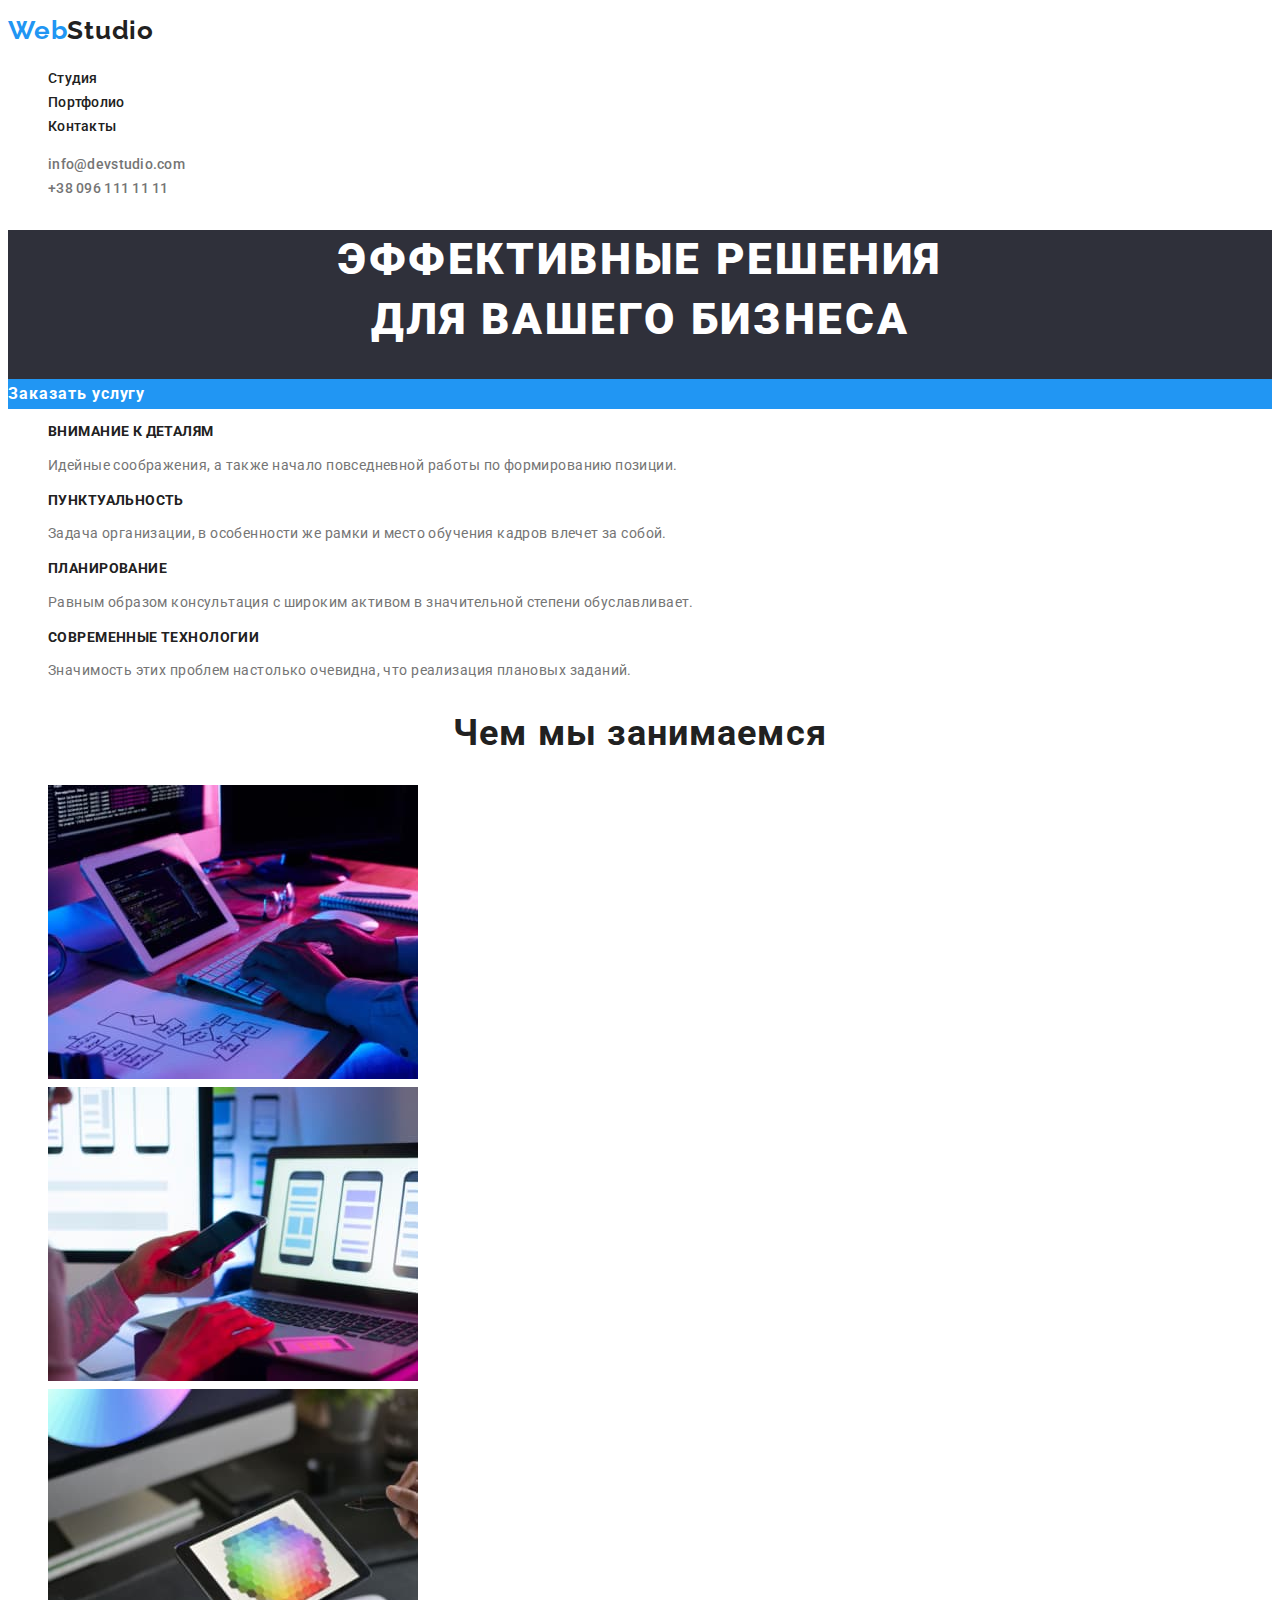
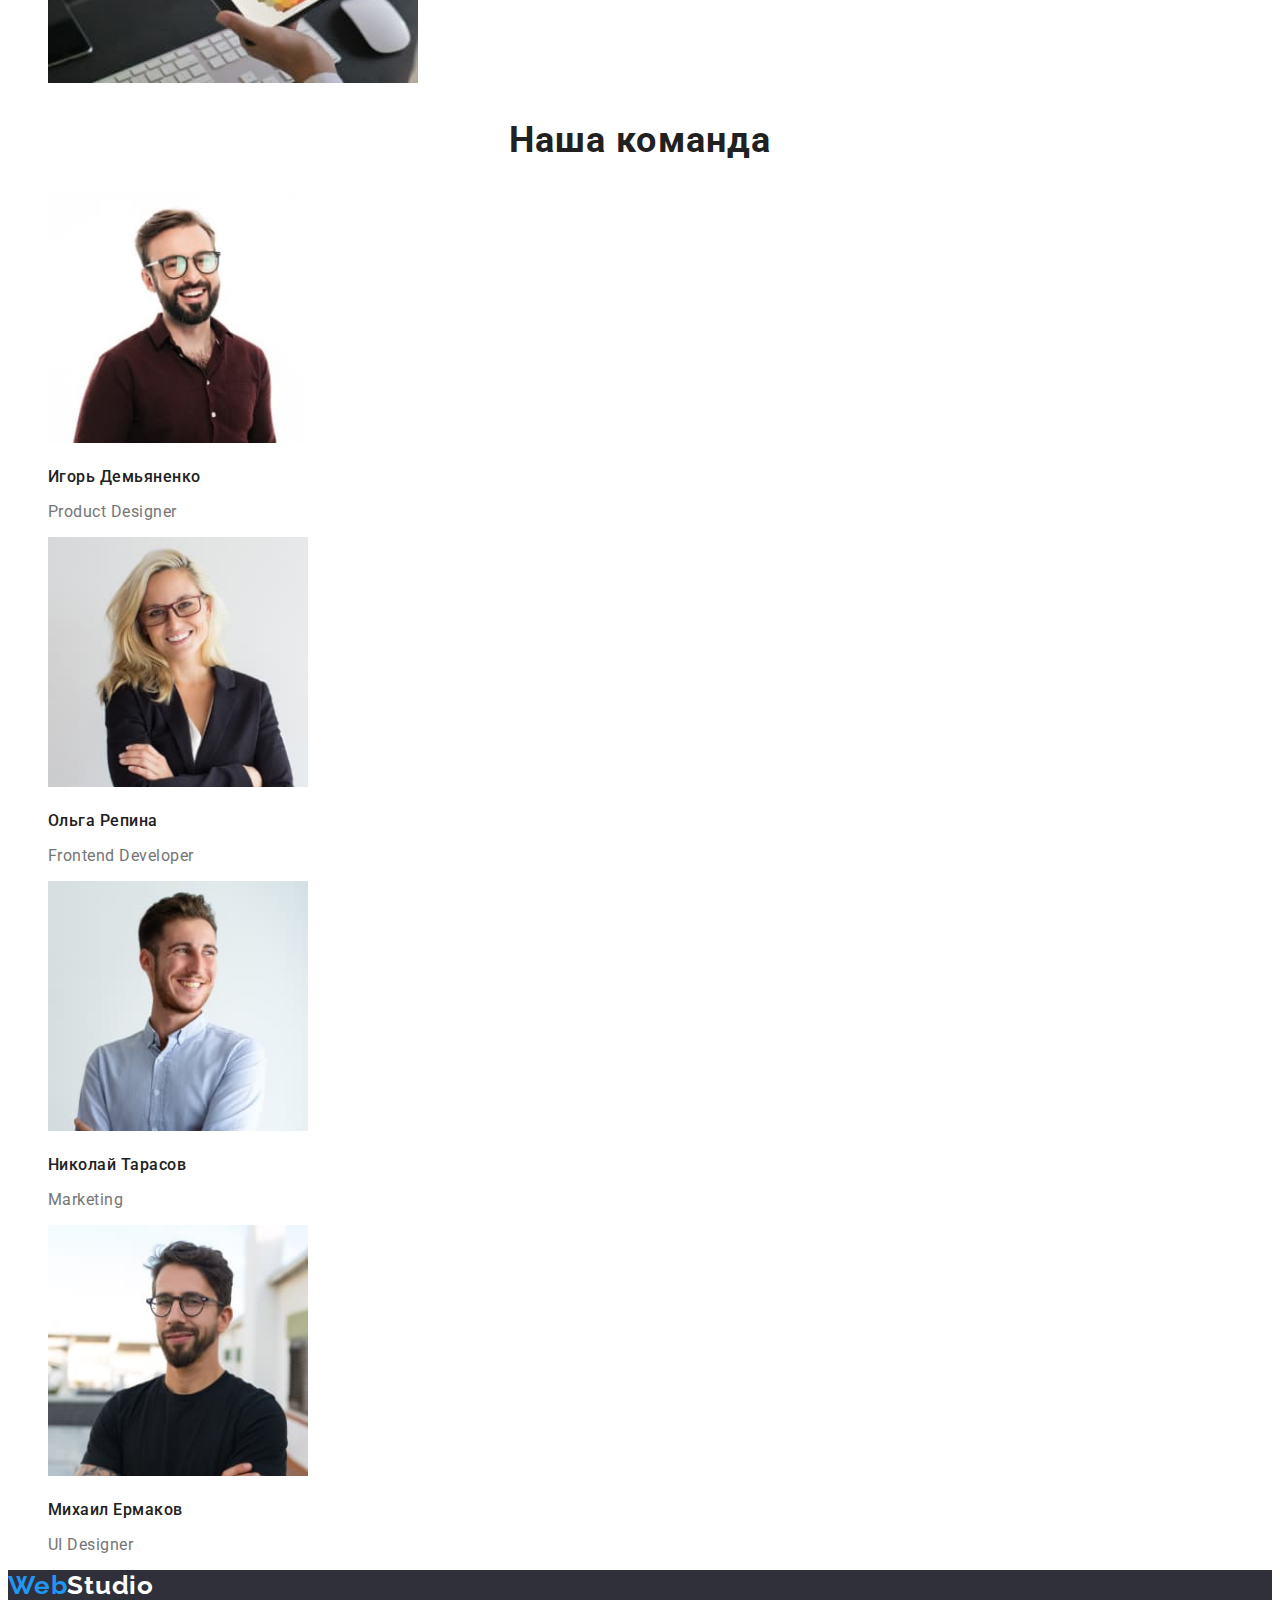
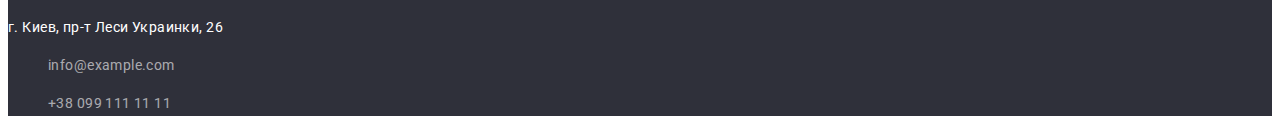
==== index.html @ a6c59359 "Финалка" ====
<!DOCTYPE html>
<html lang="ru">
<head>
    <meta charset="UTF-8">
    <meta name="viewport" content="width=device-width, initial-scale=1.0">
    <title>Студия</title>
    <link href="https://fonts.googleapis.com/css2?family=Raleway:wght@700&family=Roboto:wght@400;500;700;900&display=swap" rel="stylesheet">
    <link rel="stylesheet" href="node_modules/modern-normalize/modern-normalize.css">
    <link rel="stylesheet" href="./styles/styles.css" />
</head>
<body class="body">
    <header>
        <div class="container">
        <nav class="site-nav">
            <a href="./index.html" class="logo link"><span class="logo-main link">Web</span>Studio</a>
            <ul>
                <li><a href="./index.html" class="site-nav link">Студия</a></li>
                <li><a href="./portfolio.html" class="site-nav link">Портфолио</a></li>
                <li><a href="" class="site-nav link">Контакты</a></li>
            </ul>
        </nav>
            <ul class="header-contact">
                <li><a href="mailto:info@devstudio.com" class="header-contact link">info@devstudio.com</a></li>
                <li><a href="tel:+380961111111" class="header-contact link">+38 096 111 11 11</a></li>
            </ul>
        </div>
    </header>
    <main>
        <section class="hero-section">
            <h1 class="hero-title">Эффективные решения <br/>для вашего бизнеса</h1>
            <a href="" class="hero-button">Заказать услугу</a>
        </section>
        <section class="section">
            <!-- Следующий заголовок для семантики. На макете его нет-->
            <h2 class="section-title visually-hidden">Наши преимущества</h2>
            <ul>
                <li>
                    <h3 class="section-subtitle">Внимание к деталям</h3>
                    <p class="section-text">Идейные соображения, а также начало повседневной работы по формированию позиции.</p>
                </li>
                <li>
                    <h3 class="section-subtitle">Пунктуальность</h3>
                    <p class="section-text">Задача организации, в особенности же рамки и место обучения кадров влечет за собой.</p>
                </li>
                <li>
                    <h3 class="section-subtitle">Планирование</h3>
                    <p class="section-text">Равным образом консультация с широким активом в значительной степени обуславливает.</p>
                </li>
                <li>
                    <h3 class="section-subtitle">Современные технологии</h3>
                    <p class="section-text">Значимость этих проблем настолько очевидна, что реализация плановых заданий.</p>
                </li>
                 </ul>
        </section>
        <section class="section">
            <h2 class="section-title">Чем мы занимаемся</h2>
            <ul>
                <li><a href=""><img src="images/image-1.jpg" alt="Коддинг" width="370"></a></li>
                <li><a href=""><img src="images/image-2.jpg" alt="Дизайн" width="370"> </a></li>
                <li><a href=""><img src="images/image-3.jpg" alt="Интерфейс" width="370"></a></li>
            </ul>
        </section>
        <section class="section">
            <h2 class="section-title">Наша команда</h2>
            <ul>
                <li>
                    <img src="images/image-4.jpg" alt="Фото сотрудника Игорь Демьяненко" width="260">
                        <h3 class="name">Игорь Демьяненко</h3>
                        <p class="name-subtitle">Product Designer</p>
                </li>
                <li>
                    <img src="images/image-5.jpg" alt="Фото сотрудника Ольга Репина" width="260">
                        <h3 class="name">Ольга Репина</h3>
                        <p class="name-subtitle">Frontend Developer</p>
                    </li>
                    <li>
                    <img src="images/image-6.jpg" alt="Фото сотрудника Николай Тарасов" width="260">
                        <h3 class="name">Николай Тарасов</h3>
                        <p class="name-subtitle">Marketing</p>
                        </li>
                        <li>
                    <img src="images/image-7.jpg" alt="Фото сотрудника Михаил Ермаков" width="260">
                        <h3 class="name">Михаил Ермаков</h3>
                        <p class="name-subtitle">UI Designer</p>
                    </li>
            </ul>
        </section>
    </main>
    <footer class="page-footer">
        <a href="./index.html" class="footer-logo link"><span class="logo-main link">Web</span>Studio</a>
            <address class="address">
                <p>г. Киев, пр-т Леси Украинки, 26</p>
                <ul>
                    <li><p><a href="mailto:info@example.com" class="address link">info@example.com</a></p></li>
                    <li><p><a href="tel:+380991111111" class="address link">+38 099 111 11 11</a></p></li>
                </ul>
            </address>
    </footer>
</body>
</html>
---- styles/styles.css ----
*,
*::before,
*::after {
  box-sizing: border-box;
}

:root {
    --main-font-name: 'Roboto';
    --main-font-family: sans-serif;
    --secondary-font-name: 'Raleway';
    --secondary-font-family: sans-serif;

    --main-text-color: #757575;
    --main-background-color: #ffffff;
    --accent-text-color:#FFFFFF;
    --accent-color:#2196F3;
    --title-text-color:#212121;
    --button-background-color:#F5F4FA;
    --section-background-color:#2F303A;
    --address-color: rgba(255, 255, 255, 0.6);
}

.body {
    color: var(--main-text-color);
    background-color: var(--main-background-color);
    font-family: var(--main-font-name), var(--main-font-family);
    font-size: 14px;
    font-weight: 400;
    line-height: 1.714;
    letter-spacing: 0.03em;
}

.link {
    color: var(--title-text-color);
    text-decoration: none;
}

.title {
    color: var(--title-text-color);
    font-family: var(--main-font-name);
    font-style: normal;
    font-weight: bold;
}

ul {
    list-style: none;
}

.logo {
    color: var(--title-text-color);
    font-family: var(--secondary-font-name);
    font-style: normal;
    font-weight: bold;
    font-size: 26px;
    line-height: 1,192;
    /* identical to box height */

    letter-spacing: 0.03em;
}

.logo-main {
    color: var(--accent-color);
    font-family: var(--secondary-font-name);
    font-style: normal;
    font-weight: bold;
    font-size: 26px;
    line-height: 1.192;
    /* identical to box height */

    letter-spacing: 0.03em;
}

.site-nav.link {
    color:var(--title-text-color);
    font-style: normal;
    font-weight: 500;
    font-size: 14px;
    line-height: 1.142;
    letter-spacing: 0.02em;
}

.site-nav.link:hover,
.site-nav.link:focus {
    color:var(--accent-color);
    font-style: normal;
    font-weight: 500;
    font-size: 14px;
    line-height: 1.142;
    letter-spacing: 0.02em;
}

.header-contact.link {
    color:var(--main-text-color);
    font-family: var(--main-font-name);
    font-style: normal;
    font-weight: 500;
    font-size: 14px;
    line-height: 1.142;
    letter-spacing: 0.02em;
}

.header-contact.link:hover,
.header-contact.link:focus {
    color:var(--accent-color);
    font-family: var(--main-font-name);
    font-style: normal;
    font-weight: 500;
    font-size: 14px;
    line-height: 1.142;
    letter-spacing: 0.02em;
}

.hero-section {
    background-color: var(--section-background-color);
}

.hero-title {
    color: var(--accent-text-color);
    font-family: var(--main-font-name);
    font-style: normal;
    font-weight: 900;
    font-size: 44px;
    line-height: 1.363;
    /* or 136% */
    
    text-align: center;
    letter-spacing: 0.06em;
    text-transform: uppercase;
}

.hero-button {
    color: var(--accent-text-color);
    background-color: var(--accent-color);
    font-family: var(--main-font-name);
    font-style: normal;
    font-weight: bold;
    font-size: 16px;
    line-height: 1.875;
    /* identical to box height, or 187% */
    
    display: flex;
    align-items: center;
    text-align: center;
    letter-spacing: 0.06em;
    text-decoration: none;
}

.nav-button {
    color: var(--title-text-color);
    background-color: var(--button-background-color);
    font-family: var(--main-font-name);
    font-style: normal;
    font-weight: 500;
    font-size: 16px;
    line-height: 1.625;
/* identical to box height, or 162% */

text-align: center;
letter-spacing: 0.03em;
border-radius: 4px;
}

.nav-button:hover,
.nav-button:focus {
    color: var(--accent-text-color);
    background-color: var(--accent-color);
    font-family: var(--main-font-name);
    font-style: normal;
    font-weight: 500;
    font-size: 16px;
    line-height: 1.625;
/* identical to box height, or 162% */

text-align: center;
letter-spacing: 0.03em;
border-radius: 4px;
}

.section-title {
    color: var(--title-text-color);
    font-family: var(--main-font-name);
    font-style: normal;
    font-weight: bold;
    font-size: 36px;
    line-height: 1.166;
    text-align: center;
    letter-spacing: 0.03em;
}

.section-subtitle {
    color: var(--title-text-color);
    font-family: var(--main-font-name);
    font-style: normal;
    font-weight: bold;
    font-size: 14px;
    line-height: 1.172;
    letter-spacing: 0.03em;
    text-transform: uppercase;
}

.section-text {
    font-family: var(--main-font-name);
    font-style: normal;
    font-weight: normal;
    font-size: 14px;
    line-height: 1.714;
    /* or 171% */
    
    letter-spacing: 0.03em;
}

.name {
    color: var(--title-text-color);
    font-family: var(--main-font-name);
    font-style: normal;
    font-weight: 500;
    font-size: 16px;
    line-height: 1.187;
    /* identical to box height */
    
    letter-spacing: 0.03em;
}

.name-subtitle {
    font-family: var(--main-font-name);
    font-style: normal;
    font-weight: normal;
    font-size: 16px;
    line-height: 1.187;
    /* identical to box height */
    
    letter-spacing: 0.03em;
}

.page-footer {
    background-color: var(--section-background-color);
}

.footer-logo {
    color: var(--accent-text-color);
    font-family: var(--secondary-font-name);
    font-style: normal;
    font-weight: bold;
    font-size: 26px;
    line-height: 1.192;
    /* identical to box height */

    letter-spacing: 0.03em;
}

.address {
    color: var(--accent-text-color);
    font-family: var(--main-font-name);
    font-style: normal;
    font-weight: normal;
    font-size: 14px;
    line-height: 1.714;
    /* or 171% */
    
    letter-spacing: 0.03em;
}

.address.link {
    color: var(--address-color);
}

.address.link:hover,
.address.link:focus {
    color: var(--accent-color);
}

.progects {
    font-family: Roboto;
    font-style: normal;
    font-weight: normal;
    font-size: 16px;
    line-height: 1.875;
    /* identical to box height, or 187% */
    
    letter-spacing: 0.03em;
}

.progects-title {
    color: var(--title-text-color);
    font-family: Roboto;
    font-style: normal;
    font-weight: bold;
    font-size: 18px;
    line-height: 2;
    /* identical to box height, or 200% */
    
    letter-spacing: 0.06em;
}

.progects-title.link:hover,
.progects-title.link:focus {
    color: var(--accent-color);
}

.visually-hidden {
    position: absolute;
    width: 1px;
    height: 1px;
    margin: -1px;
    border: 0;
    padding: 0;
    
    white-space: nowrap;
    clip-path: inset(100%);
    clip: rect(0 0 0 0);
    overflow: hidden;
  }

  .container {
      max-width: 1600;
  }
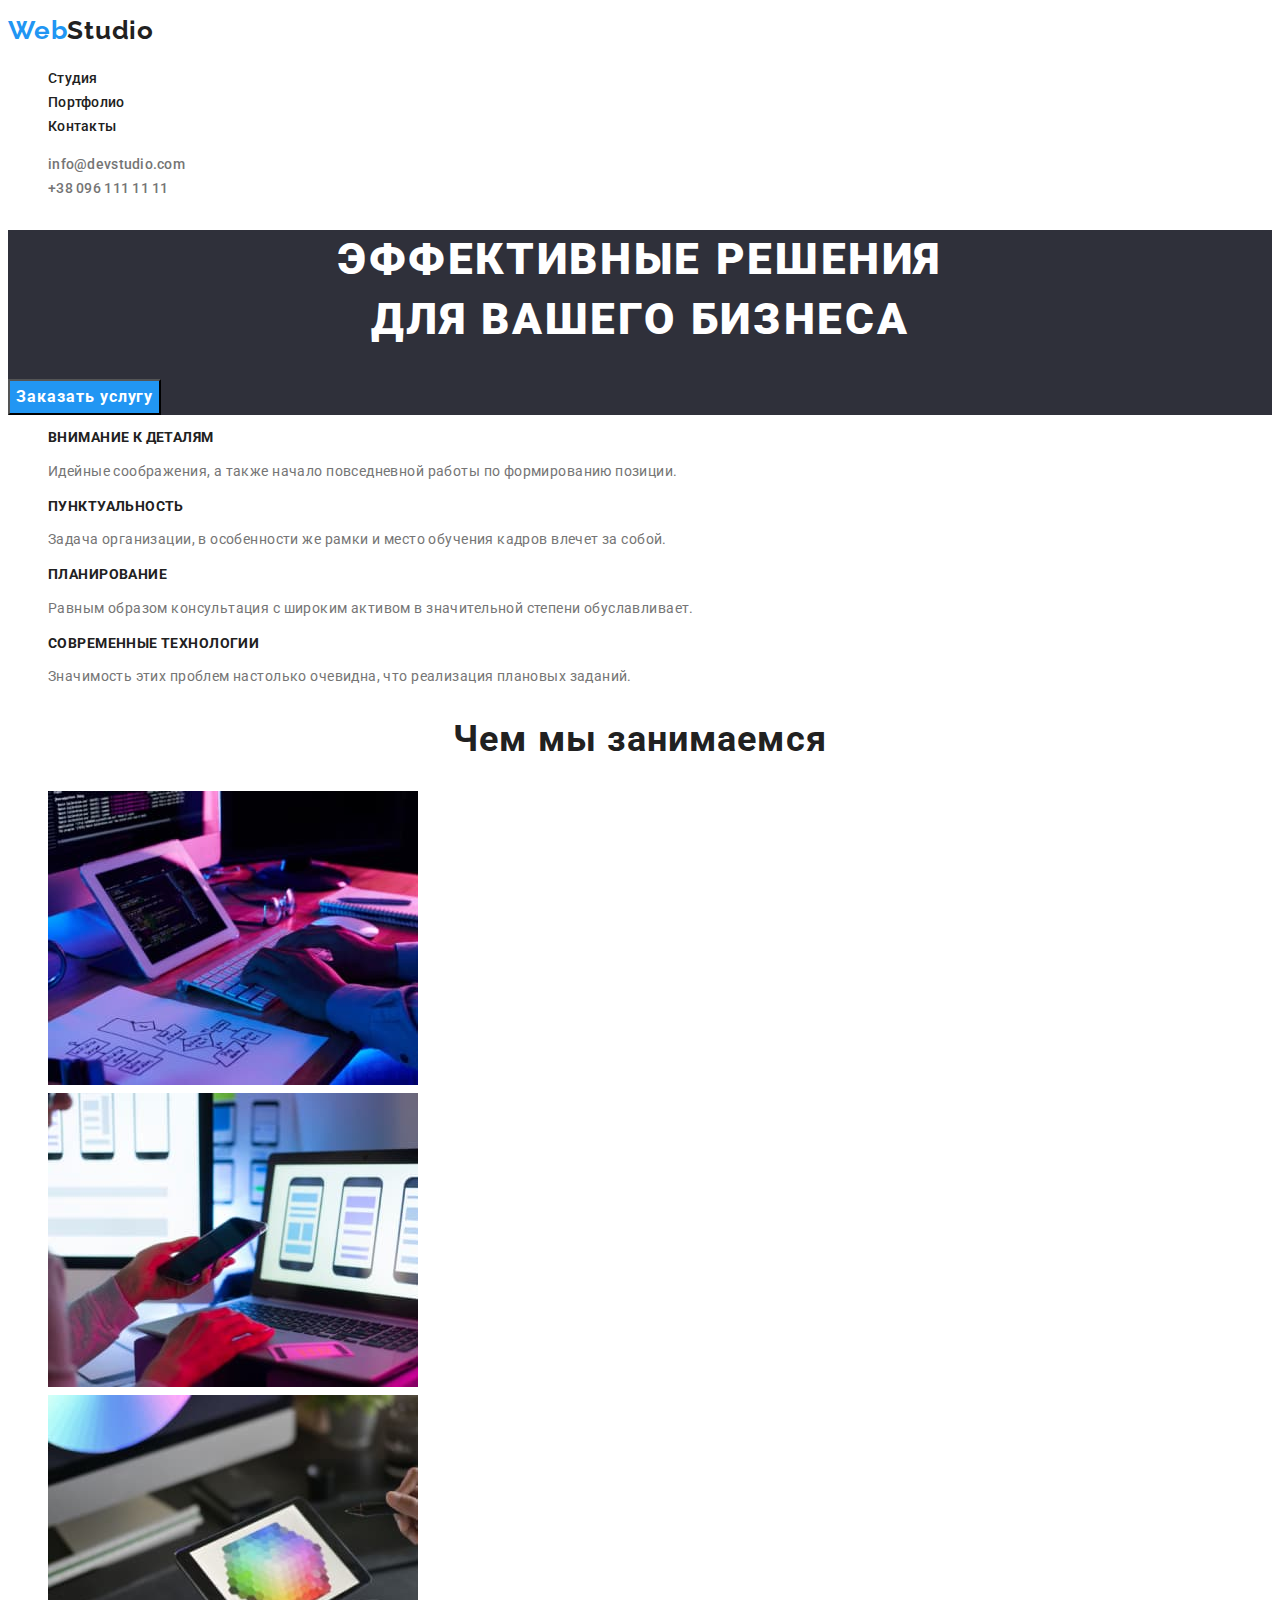
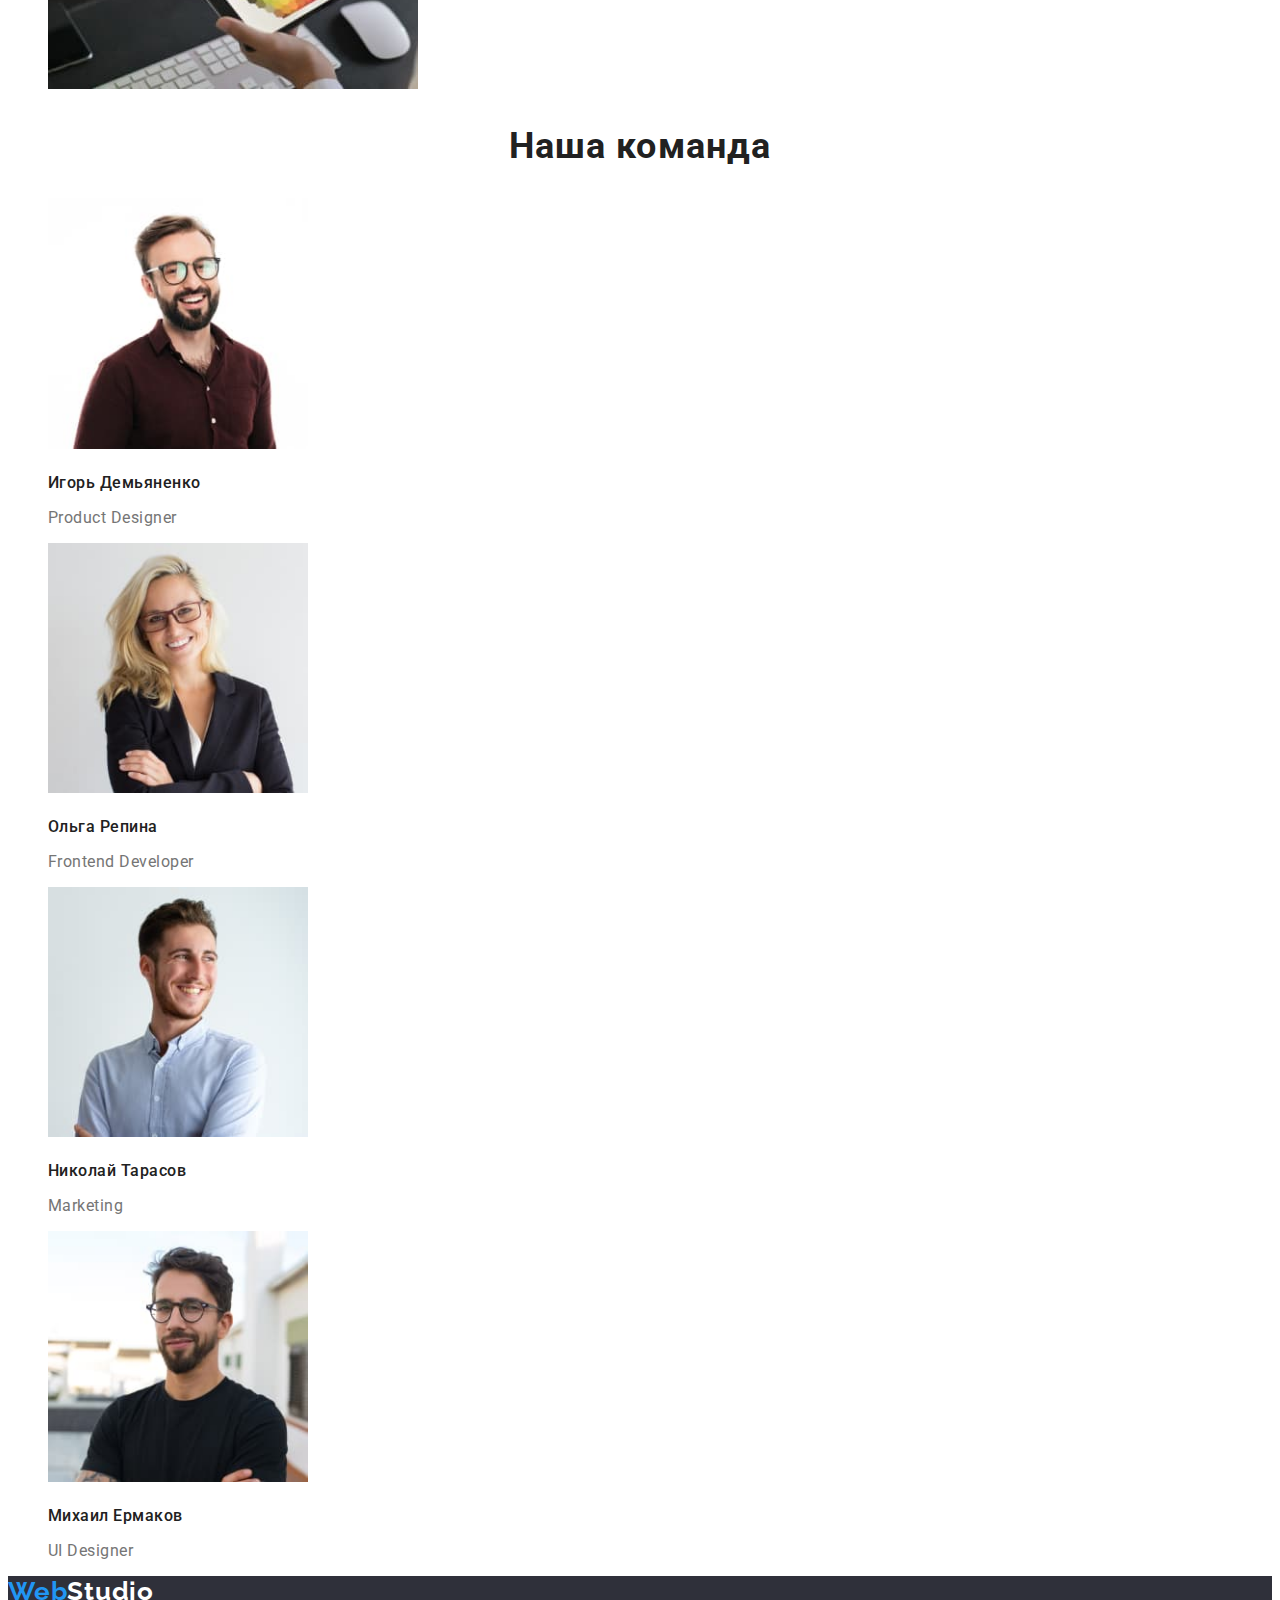
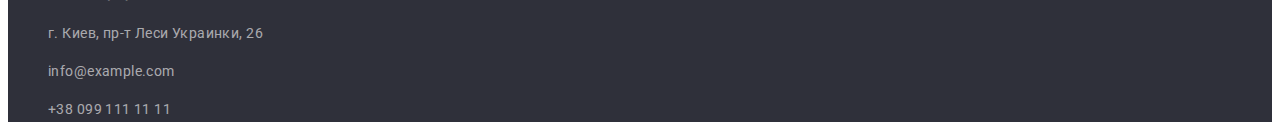
==== commit 9f4a2e80: "Небольшие правки" ====
--- a/index.html
+++ b/index.html
@@ -28,7 +28,7 @@
     <main>
         <section class="hero-section">
             <h1 class="hero-title">Эффективные решения <br/>для вашего бизнеса</h1>
-            <a href="" class="hero-button">Заказать услугу</a>
+            <button type="button" class="hero-button">Заказать услугу</button>
         </section>
         <section class="section">
             <!-- Следующий заголовок для семантики. На макете его нет-->
@@ -89,8 +89,8 @@
     <footer class="page-footer">
         <a href="./index.html" class="footer-logo link"><span class="logo-main link">Web</span>Studio</a>
             <address class="address">
-                <p>г. Киев, пр-т Леси Украинки, 26</p>
                 <ul>
+                    <li><p><a href="" class="address link">г. Киев, пр-т Леси Украинки, 26</a></p></li>
                     <li><p><a href="mailto:info@example.com" class="address link">info@example.com</a></p></li>
                     <li><p><a href="tel:+380991111111" class="address link">+38 099 111 11 11</a></p></li>
                 </ul>
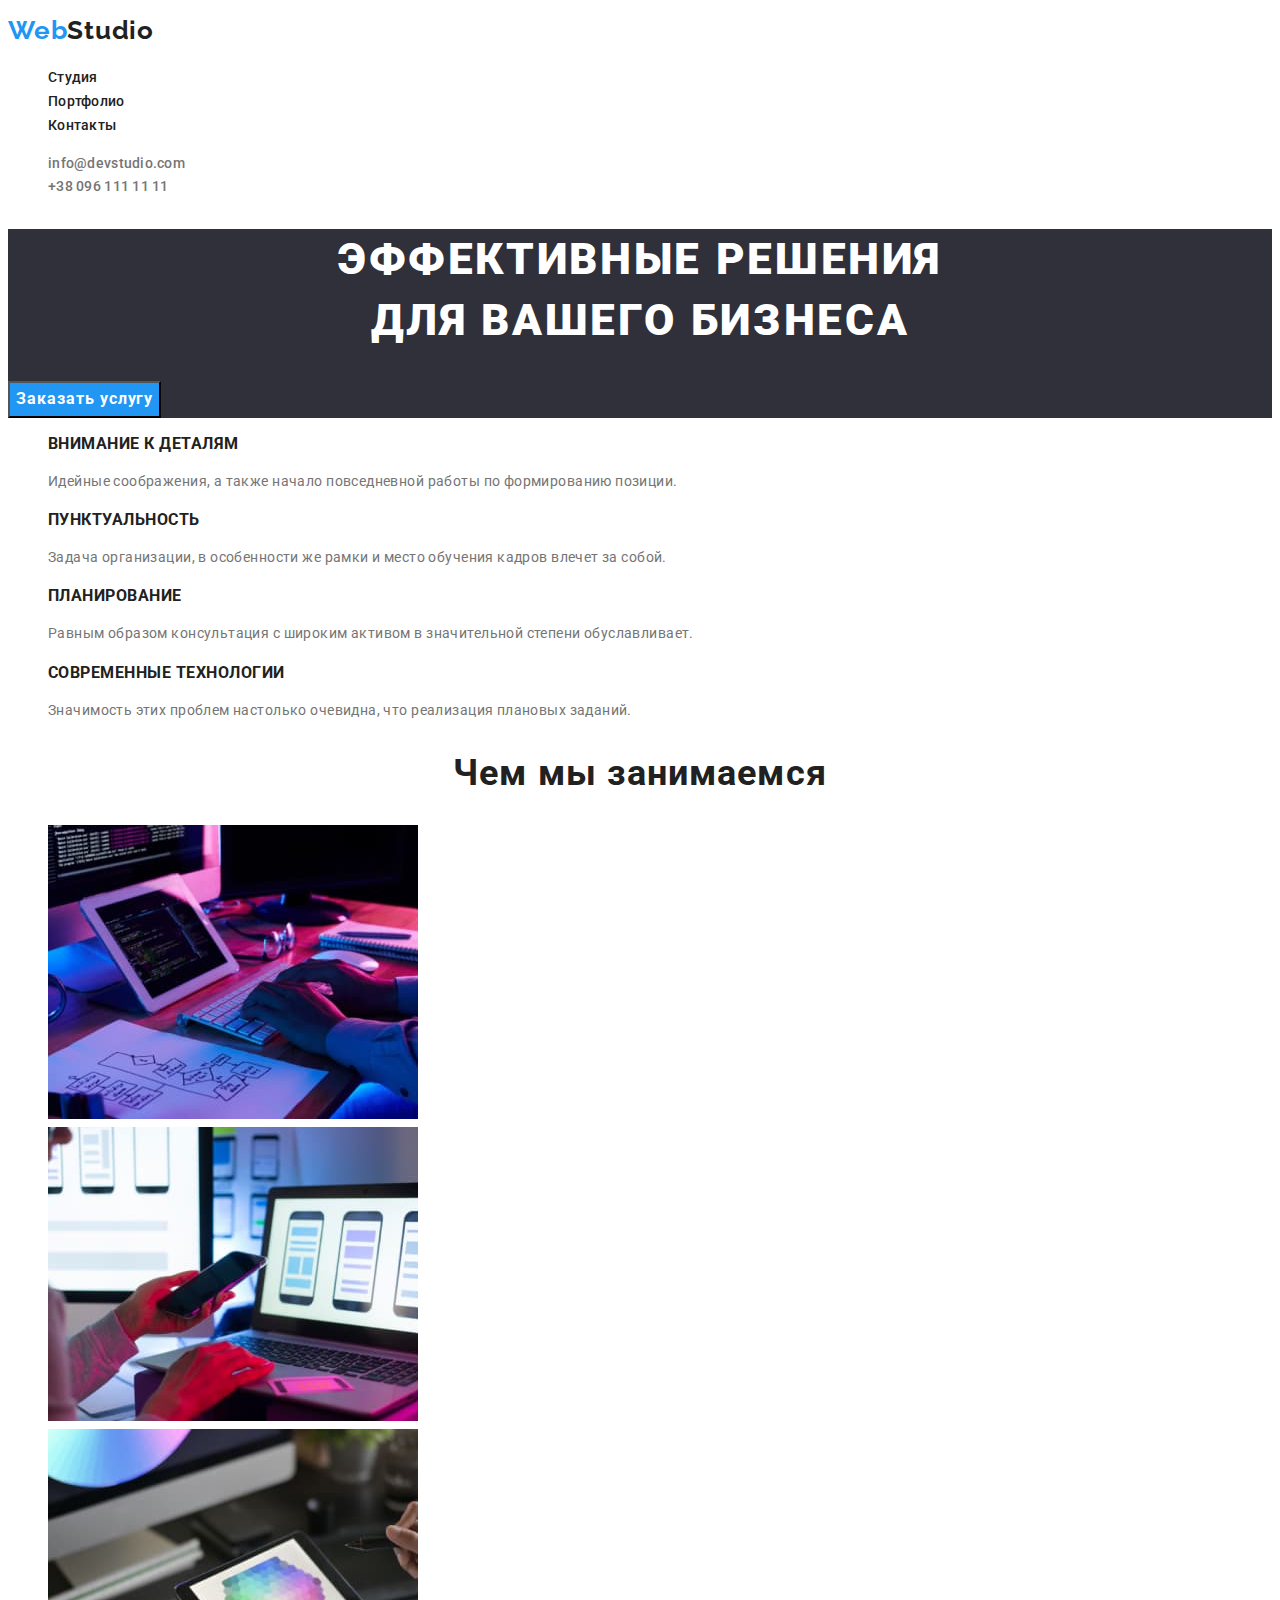
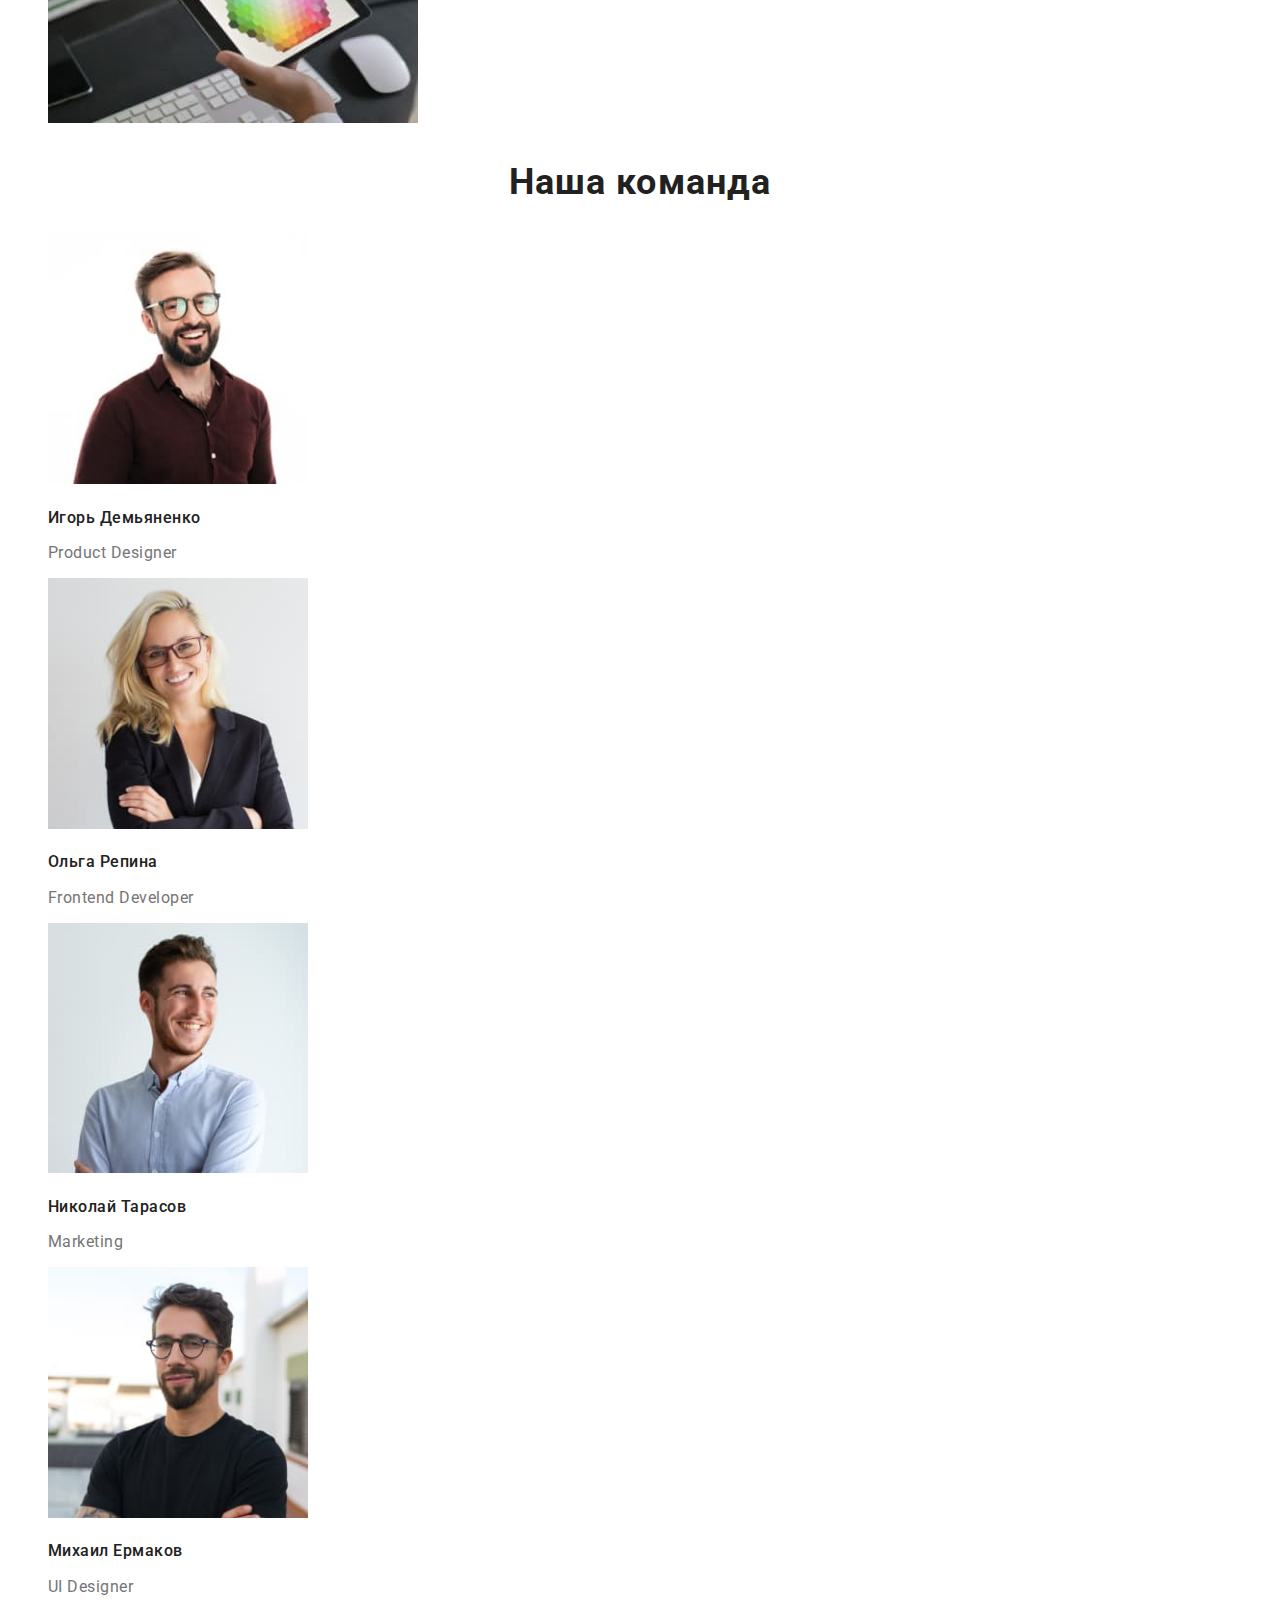
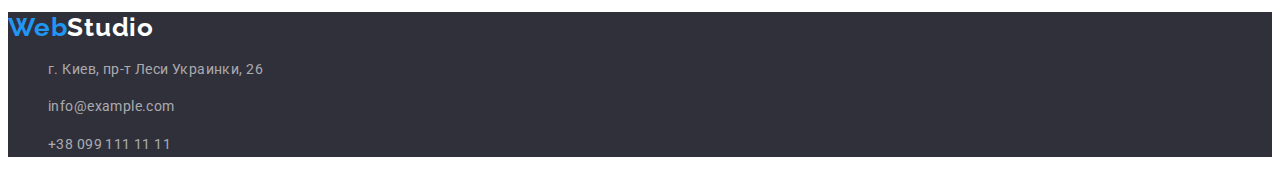
==== commit ad9eeb85: "Правки 1" ====
--- a/index.html
+++ b/index.html
@@ -12,7 +12,7 @@
     <header>
         <div class="container">
         <nav class="site-nav">
-            <a href="./index.html" class="logo link"><span class="logo-main link">Web</span>Studio</a>
+            <a href="https://oleksandr-milashechkin.github.io/goit-markup-hw-02/index.html" class="logo link"><span class="logo-main link">Web</span>Studio</a>
             <ul>
                 <li><a href="./index.html" class="site-nav link">Студия</a></li>
                 <li><a href="./portfolio.html" class="site-nav link">Портфолио</a></li>
--- a/styles/styles.css
+++ b/styles/styles.css
@@ -25,13 +25,11 @@
     background-color: var(--main-background-color);
     font-family: var(--main-font-name), var(--main-font-family);
     font-size: 14px;
-    font-weight: 400;
-    line-height: 1.714;
+    line-height: 1.7;
     letter-spacing: 0.03em;
 }
 
 .link {
-    color: var(--title-text-color);
     text-decoration: none;
 }
 
@@ -52,7 +50,7 @@
     font-style: normal;
     font-weight: bold;
     font-size: 26px;
-    line-height: 1,192;
+    line-height: 1,2;
     /* identical to box height */
 
     letter-spacing: 0.03em;
@@ -64,7 +62,7 @@
     font-style: normal;
     font-weight: bold;
     font-size: 26px;
-    line-height: 1.192;
+    line-height: 1.2;
     /* identical to box height */
 
     letter-spacing: 0.03em;
@@ -75,7 +73,7 @@
     font-style: normal;
     font-weight: 500;
     font-size: 14px;
-    line-height: 1.142;
+    line-height: 1.1;
     letter-spacing: 0.02em;
 }
 
@@ -85,7 +83,7 @@
     font-style: normal;
     font-weight: 500;
     font-size: 14px;
-    line-height: 1.142;
+    line-height: 1.1;
     letter-spacing: 0.02em;
 }
 
@@ -95,7 +93,7 @@
     font-style: normal;
     font-weight: 500;
     font-size: 14px;
-    line-height: 1.142;
+    line-height: 1.1;
     letter-spacing: 0.02em;
 }
 
@@ -106,7 +104,7 @@
     font-style: normal;
     font-weight: 500;
     font-size: 14px;
-    line-height: 1.142;
+    line-height: 1.1;
     letter-spacing: 0.02em;
 }
 
@@ -120,7 +118,7 @@
     font-style: normal;
     font-weight: 900;
     font-size: 44px;
-    line-height: 1.363;
+    line-height: 1.4;
     /* or 136% */
     
     text-align: center;
@@ -135,7 +133,8 @@
     font-style: normal;
     font-weight: bold;
     font-size: 16px;
-    line-height: 1.875;
+    line-height: 1.9;
+    cursor: pointer;
     /* identical to box height, or 187% */
     
     display: flex;
@@ -152,7 +151,8 @@
     font-style: normal;
     font-weight: 500;
     font-size: 16px;
-    line-height: 1.625;
+    line-height: 1.6;
+    cursor: pointer;
 /* identical to box height, or 162% */
 
 text-align: center;
@@ -168,7 +168,8 @@
     font-style: normal;
     font-weight: 500;
     font-size: 16px;
-    line-height: 1.625;
+    line-height: 1.6;
+    cursor: pointer;
 /* identical to box height, or 162% */
 
 text-align: center;
@@ -179,10 +180,9 @@
 .section-title {
     color: var(--title-text-color);
     font-family: var(--main-font-name);
-    font-style: normal;
     font-weight: bold;
     font-size: 36px;
-    line-height: 1.166;
+    line-height: 1.2;
     text-align: center;
     letter-spacing: 0.03em;
 }
@@ -190,20 +190,16 @@
 .section-subtitle {
     color: var(--title-text-color);
     font-family: var(--main-font-name);
-    font-style: normal;
-    font-weight: bold;
-    font-size: 14px;
-    line-height: 1.172;
+    font-weight: bold;
+    line-height: 1.2;
     letter-spacing: 0.03em;
     text-transform: uppercase;
 }
 
 .section-text {
     font-family: var(--main-font-name);
-    font-style: normal;
     font-weight: normal;
-    font-size: 14px;
-    line-height: 1.714;
+    line-height: 1.7;
     /* or 171% */
     
     letter-spacing: 0.03em;
@@ -212,10 +208,9 @@
 .name {
     color: var(--title-text-color);
     font-family: var(--main-font-name);
-    font-style: normal;
-    font-weight: 500;
-    font-size: 16px;
-    line-height: 1.187;
+    font-weight: 500;
+    font-size: 16px;
+    line-height: 1.2;
     /* identical to box height */
     
     letter-spacing: 0.03em;
@@ -226,7 +221,7 @@
     font-style: normal;
     font-weight: normal;
     font-size: 16px;
-    line-height: 1.187;
+    line-height: 1.2;
     /* identical to box height */
     
     letter-spacing: 0.03em;
@@ -242,7 +237,7 @@
     font-style: normal;
     font-weight: bold;
     font-size: 26px;
-    line-height: 1.192;
+    line-height: 1.2;
     /* identical to box height */
 
     letter-spacing: 0.03em;
@@ -254,7 +249,7 @@
     font-style: normal;
     font-weight: normal;
     font-size: 14px;
-    line-height: 1.714;
+    line-height: 1.7;
     /* or 171% */
     
     letter-spacing: 0.03em;
@@ -270,11 +265,9 @@
 }
 
 .progects {
-    font-family: Roboto;
-    font-style: normal;
     font-weight: normal;
     font-size: 16px;
-    line-height: 1.875;
+    line-height: 1.9;
     /* identical to box height, or 187% */
     
     letter-spacing: 0.03em;
@@ -282,8 +275,6 @@
 
 .progects-title {
     color: var(--title-text-color);
-    font-family: Roboto;
-    font-style: normal;
     font-weight: bold;
     font-size: 18px;
     line-height: 2;
